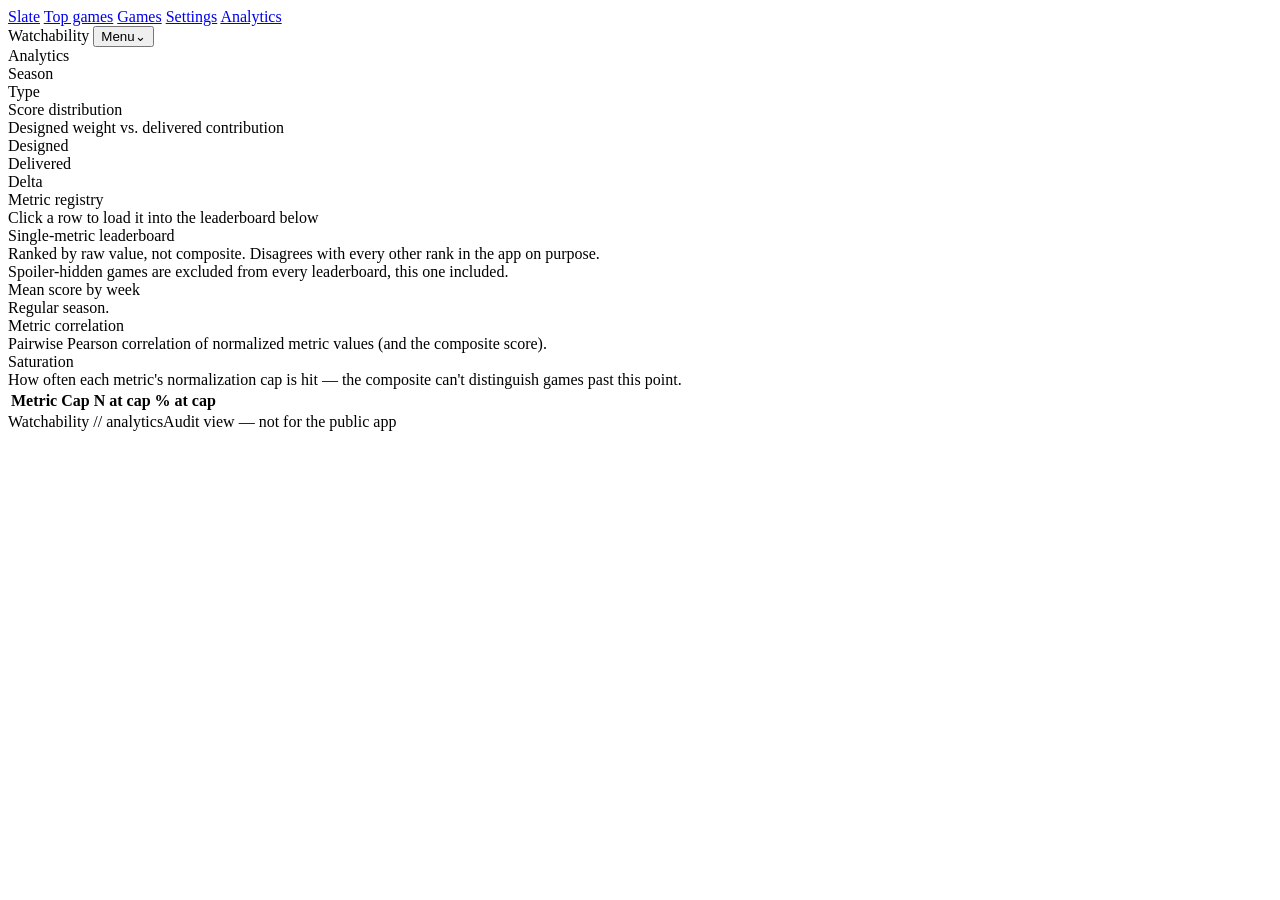
==== web/analytics.html @ 6ad0c37c "Analytics: add mobile layout (was missing entirely) The mobile breakpoint had zero .an-* rules, so e" ====
<!doctype html>
<html lang="en">
<head>
<meta charset="utf-8">
<meta name="viewport" content="width=device-width, initial-scale=1">
<title>Analytics — Watchability</title>
<link rel="stylesheet" href="/style.css">
</head>
<body data-page="analytics">

<div class="analytics-frame">
<header class="chrome">
  <nav>
    <a href="/slate.html">Slate</a>
    <a href="/top.html">Top games</a>
    <a href="/index.html">Games</a>
    <a href="/settings.html">Settings</a>
    <a href="/analytics.html" aria-current="page">Analytics</a>
  </nav>
</header>
<div class="mnav-bar" id="mnav-bar">
  <span class="mnav-word">Watchability</span>
  <button type="button" class="mnav-trig" id="mnav-trig" aria-expanded="false" aria-controls="mnav-drawer">
    <span class="t">Menu</span><span class="c" id="mnav-chev">⌄</span>
  </button>
  <div class="mnav-drawer" id="mnav-drawer" hidden></div>
</div>

<main>
  <div class="t-title-row">
    <div>
      <div class="t-title">Analytics</div>
      <div class="t-result-line" id="an-result-line"></div>
    </div>
    <div class="t-filters">
      <div>
        <div class="t-filter-label">Season</div>
        <div id="an-season-select"></div>
      </div>
      <div>
        <div class="t-filter-label">Type</div>
        <div class="t-filter-options" id="an-type-options"></div>
      </div>
    </div>
  </div>

  <div class="an-cards">
    <div class="g-card an-card-pad">
      <div class="g-card-title">Score distribution</div>
      <div class="g-card-sub" id="an-dist-sub"></div>
      <div class="an-dist-body">
        <div class="an-stat-tiles" id="an-stat-tiles"></div>
        <div class="an-hist" id="an-hist"></div>
      </div>
    </div>

    <div class="g-card an-card-pad">
      <div class="g-card-title">Designed weight vs. delivered contribution</div>
      <div class="g-card-sub" id="an-wvd-sub"></div>
      <div class="an-wvd-head"><div></div><div>Designed</div><div>Delivered</div><div class="r">Delta</div></div>
      <div class="an-wvd-rows" id="an-wvd-rows"></div>
      <div class="an-callout" id="an-callout"></div>
    </div>

    <div class="g-card an-card-pad">
      <div class="an-card-head">
        <div class="g-card-title">Metric registry</div>
        <div class="an-card-hint">Click a row to load it into the leaderboard below</div>
      </div>
      <table class="an-table">
        <thead><tr id="an-registry-head"></tr></thead>
        <tbody id="an-registry-body"></tbody>
      </table>
    </div>

    <div class="g-card an-card-pad" id="an-leaderboard-card">
      <div class="g-card-title" id="an-lb-title">Single-metric leaderboard</div>
      <div class="an-lb-sub">Ranked by raw value, not composite. Disagrees with every other rank in the app on purpose.</div>
      <div class="an-cap-banner" id="an-cap-banner" style="display:none"></div>
      <div class="an-lb-rows" id="an-lb-rows"></div>
      <div class="an-lb-footer">Spoiler-hidden games are excluded from every leaderboard, this one included.</div>
    </div>

    <div class="g-card an-card-pad">
      <div class="an-card-head">
        <div class="g-card-title">Mean score by week</div>
        <div id="an-week-season-select"></div>
      </div>
      <div class="g-card-sub">Regular season.</div>
      <div class="an-week-bars" id="an-week-bars"></div>
      <div class="an-week-legend" id="an-week-legend"></div>
    </div>

    <div class="g-card an-card-pad">
      <div class="g-card-title">Metric correlation</div>
      <div class="g-card-sub" id="an-corr-sub">Pairwise Pearson correlation of normalized metric values (and the composite score).</div>
      <div class="an-corr-scroll"><div class="an-corr-grid" id="an-corr-grid"></div></div>
    </div>

    <div class="g-card an-card-pad">
      <div class="g-card-title">Saturation</div>
      <div class="g-card-sub">How often each metric's normalization cap is hit — the composite can't distinguish games past this point.</div>
      <table class="an-table">
        <thead><tr>
          <th>Metric</th><th class="num">Cap</th><th class="num">N at cap</th><th class="num">% at cap</th>
        </tr></thead>
        <tbody id="an-saturation-body"></tbody>
      </table>
    </div>
  </div>

  <div class="t-footer">
    <span>Watchability // analytics</span><span>Audit view — not for the public app</span>
  </div>
</main>
</div>

<script src="/app.js"></script>
<script>
const REGISTRY_COLS = [
  { key: "label", label: "Metric" }, { key: "weight", label: "Weight", num: true }, { key: "cap", label: "Cap", num: true },
  { key: "n", label: "N", num: true }, { key: "avg_raw", label: "Avg raw", num: true }, { key: "avg_norm", label: "Avg norm", num: true },
  { key: "n_at_cap", label: "N@cap", num: true }, { key: "pct_at_cap", label: "%@cap", num: true },
];

let ANALYTICS = null;
let META = null;
let METRIC_ORDER = [];
// weekSeasons: null means "all available seasons" (the default, and it tracks
// newly-added seasons automatically); once the user deselects anything it
// becomes an explicit array and stays exactly that set from then on.
const STATE = { season: "all", seasonType: "all", by: null, sortKey: "weight", sortDir: "desc", weekSeasons: null };

function stateFromParams(p) {
  STATE.season = p.season || "all";
  STATE.seasonType = p.season_type || "all";
  STATE.by = p.by || null;
  STATE.sortKey = p.sort || "weight";
  STATE.sortDir = p.dir === "asc" ? "asc" : "desc";
  STATE.weekSeasons = p.weeks ? p.weeks.split(",") : null;
}
function syncUrl() {
  setParams({
    season: STATE.season, season_type: STATE.seasonType, by: STATE.by,
    sort: STATE.sortKey === "weight" ? undefined : STATE.sortKey,
    dir: STATE.sortDir === "desc" ? undefined : STATE.sortDir,
    weeks: STATE.weekSeasons ? STATE.weekSeasons.join(",") : undefined,
  });
}

// Fixed hue per metric, stepped 45° in REGISTRY order (never resort order) --
// the same metric must read as the same color in the weight-vs-delivered
// bars and the correlation/leaderboard focus, independent of how the
// registry table is currently sorted.
function metricColor(name) {
  const idx = METRIC_ORDER.indexOf(name);
  return `oklch(72% 0.10 ${(idx * 45) % 360})`;
}

// Fixed step per season (by chronological order, never by current selection --
// deselecting a season in the multiselect must not repaint the survivors).
// A grayscale-style ramp rather than a hue-carrying categorical palette --
// same near-zero-chroma character and cool-to-warm lightness drift as this
// page's own --g-ink-dimmest -> --g-ink-bright ramp, just re-stepped (the 9
// actual ink tokens aren't evenly spaced enough for this: the bottom two
// sit under 3:1 contrast on this page's --g-card surface, #0b0f0e, and the
// top two are nearly identical in lightness). These 5 steps all clear 3:1
// contrast individually, but adjacent-pair separation only reaches ~9.5
// ΔE (OKLab) -- short of the usual 15-point normal-vision floor a color-only
// encoding would need. That's an accepted tradeoff here, not an oversight:
// color is never the only way to read a bar -- position is fixed
// (chronological, left-to-right within every week group), a direct-labeled
// legend sits below the chart, and every bar has a hover tooltip with the
// exact season/week/value.
const WEEK_SEASON_COLORS = [
  "#5e6d67", "#7c887f", "#9ca498", "#bfc1b2", "#e3decf",
];

function sortRegistryRows(rows) {
  const dir = STATE.sortDir === "asc" ? 1 : -1;
  return rows.slice().sort((a, b) => {
    let av = a[STATE.sortKey], bv = b[STATE.sortKey];
    if (av === null) av = -Infinity;
    if (bv === null) bv = -Infinity;
    if (typeof av === "string") return av.localeCompare(bv) * dir;
    return (av - bv) * dir;
  });
}
function capLabel(cap) {
  if (cap === null) return "—";
  return Number.isInteger(cap) ? String(cap) : cap.toFixed(2);
}

// ---- filters ------------------------------------------------------------

// Single-select dropdown, not a chip row -- a growing season list doesn't
// scale as chips the way Type's fixed three options do. Reuses the
// .gm-select grammar built for the Games page (also reused on Top games'
// season filter) rather than inventing a parallel one: body[data-page="analytics"]
// already defines the same --g-* token values that grammar reads, so the
// bare .gm-select* classes render correctly here with no page-scoped CSS
// of their own.
let seasonOpen = false;

function buildSeasonOptions() {
  return [{ label: "All seasons", value: "all" }].concat(
    META.seasons.slice().sort((a, b) => b - a).map((s) => ({ label: String(s), value: String(s) })),
  );
}

function onSeasonPick(value) {
  seasonOpen = false;
  if (STATE.season === value) { renderSeasonSelect(); return; }
  STATE.season = value;
  syncUrl();
  renderSeasonSelect();
  refreshAll();
}

function renderSeasonSelect() {
  const mount = document.getElementById("an-season-select");
  mount.innerHTML = "";
  const opts = buildSeasonOptions();
  const current = opts.find((o) => o.value === STATE.season) || opts[0];
  const trigger = el("div", {
    class: `gm-select-trigger${STATE.season !== "all" ? " set" : ""}${seasonOpen ? " open" : ""}`,
  }, [
    el("span", { text: current.label }),
    el("span", { class: "chev", text: "⌄" }),
  ]);
  trigger.addEventListener("click", (ev) => {
    ev.stopPropagation();
    seasonOpen = !seasonOpen;
    renderSeasonSelect();
  });
  const children = [trigger];
  if (seasonOpen) {
    const menu = el("div", { class: "gm-select-menu" });
    opts.forEach((o) => {
      const optEl = el("div", { class: `gm-select-option${o.value === STATE.season ? " selected" : ""}`, text: o.label });
      optEl.addEventListener("click", (ev) => { ev.stopPropagation(); onSeasonPick(o.value); });
      menu.appendChild(optEl);
    });
    children.push(menu);
  }
  mount.appendChild(el("div", { class: "gm-select" }, children));
}

function renderFilters() {
  renderSeasonSelect();

  const typeWrap = document.getElementById("an-type-options");
  typeWrap.innerHTML = "";
  [["all", "All"], ["2", "Reg"], ["3", "Post"]].forEach(([v, label]) => {
    const btn = el("button", { class: `t-chip${STATE.seasonType === v ? " active" : ""}`, text: label });
    btn.addEventListener("click", () => {
      if (STATE.seasonType === v) return;
      STATE.seasonType = v;
      syncUrl();
      renderFilters();
      refreshAll();
    });
    typeWrap.appendChild(btn);
  });
}

// ---- score distribution -------------------------------------------------

function renderResultLine(data) {
  const seasonLabel = STATE.season === "all" ? "all seasons" : STATE.season;
  const typeLabel = STATE.seasonType === "all" ? "regular + postseason" : (STATE.seasonType === "2" ? "regular season" : "postseason");
  document.getElementById("an-result-line").textContent = `${data.n} scored games · ${seasonLabel} · ${typeLabel}`;
}

function renderDistribution(data) {
  const dist = data.distribution;
  document.getElementById("an-dist-sub").textContent =
    `n=${data.n} · p10 ${fmtScore(dist.p10)} · median ${fmtScore(dist.median)} · p90 ${fmtScore(dist.p90)}`;

  const tiles = document.getElementById("an-stat-tiles");
  tiles.innerHTML = "";
  [["Games scored", String(data.n)], ["Median", fmtScore(dist.median)], ["Mean", fmtScore(dist.mean)], ["Max", fmtScore(dist.max)]]
    .forEach(([label, value]) => {
      tiles.appendChild(el("div", {}, [
        el("div", { class: "an-stat-label", text: label }),
        el("div", { class: "an-stat-value tabular-nums", text: value }),
      ]));
    });

  const hist = document.getElementById("an-hist");
  hist.innerHTML = "";
  const bins = dist.histogram.bins, binWidth = dist.histogram.bin_width;
  const maxCount = Math.max(1, ...bins);
  const loIdx = dist.p10 !== null ? Math.max(0, Math.min(bins.length - 1, Math.floor(dist.p10 / binWidth))) : -1;
  const hiIdx = dist.p90 !== null ? Math.max(0, Math.min(bins.length - 1, Math.floor(dist.p90 / binWidth))) : -1;
  bins.forEach((c, i) => {
    const h = Math.max(2, (c / maxCount) * 100);
    const inBand = i >= loIdx && i <= hiIdx;
    hist.appendChild(el("i", { style: `height:${h}%; background:${inBand ? "var(--g-muted-graphic)" : "var(--track)"}` }));
  });
}

// ---- weight vs delivered -------------------------------------------------

function renderWeightVsDelivered(data) {
  document.getElementById("an-wvd-sub").textContent = `Share of the mean composite score, n=${data.n}.`;
  const rows = document.getElementById("an-wvd-rows");
  rows.innerHTML = "";
  data.weight_vs_delivery.forEach((m) => {
    const deltaPct = m.delta * 100;
    rows.appendChild(el("div", { class: "an-wvd-row" }, [
      el("div", { class: "an-wvd-label", text: m.label }),
      el("div", { class: "an-wvd-track" }, el("i", { style: `width:${m.designed_share * 100}%; background:var(--g-ink-dim)` })),
      el("div", { class: "an-wvd-track" }, el("i", { style: `width:${m.delivered_share * 100}%; background:${metricColor(m.name)}` })),
      el("div", {
        class: "an-wvd-delta tabular-nums",
        style: `color:${m.delta >= 0 ? "var(--g-delta-pos)" : "var(--g-delta-neg)"}`,
        text: `${m.delta >= 0 ? "+" : ""}${deltaPct.toFixed(1)}`,
      }),
    ]));
  });
  document.getElementById("an-callout").textContent = data.callout || "";
}

// ---- metric registry ------------------------------------------------------

function renderRegistry() {
  const thead = document.getElementById("an-registry-head");
  thead.innerHTML = "";
  REGISTRY_COLS.forEach((c) => {
    const active = STATE.sortKey === c.key;
    const arrow = active ? (STATE.sortDir === "asc" ? " ▲" : " ▼") : "";
    const th = el("th", { class: `sortable${active ? " active" : ""}${c.num ? " num" : ""}`, text: c.label + arrow });
    th.addEventListener("click", () => {
      STATE.sortDir = STATE.sortKey === c.key ? (STATE.sortDir === "asc" ? "desc" : "asc") : "desc";
      STATE.sortKey = c.key;
      syncUrl();
      renderRegistry();
    });
    thead.appendChild(th);
  });

  const tbody = document.getElementById("an-registry-body");
  tbody.innerHTML = "";
  sortRegistryRows(ANALYTICS.weight_vs_delivery).forEach((m) => {
    const tr = el("tr", { "data-selectable": "" });
    if (m.name === STATE.by) tr.classList.add("selected");
    tr.appendChild(el("td", { text: m.label }));
    tr.appendChild(el("td", { class: "num tabular-nums", text: String(m.weight) }));
    tr.appendChild(el("td", { class: "num tabular-nums", text: capLabel(m.cap) }));
    tr.appendChild(el("td", { class: "num tabular-nums", text: String(m.n) }));
    tr.appendChild(el("td", { class: "num tabular-nums", text: fmtRaw(m.avg_raw, 2) }));
    tr.appendChild(el("td", { class: "num tabular-nums", text: fmtRaw(m.avg_norm, 2) }));
    tr.appendChild(el("td", { class: "num tabular-nums", text: String(m.n_at_cap) }));
    const pctTd = el("td", { class: "num" });
    pctTd.appendChild(el("span", { class: `tabular-nums${m.pct_at_cap > 1 ? " an-cap-warn" : ""}`, text: `${m.pct_at_cap.toFixed(1)}%` }));
    tr.appendChild(pctTd);
    tr.addEventListener("click", () => {
      if (STATE.by === m.name) return;
      STATE.by = m.name;
      syncUrl();
      renderRegistry();
      renderCorrelation(ANALYTICS);
      refreshLeaderboard();
    });
    tbody.appendChild(tr);
  });
}

// ---- single-metric leaderboard --------------------------------------------

function renderLeaderboard(data) {
  const registryRow = ANALYTICS.weight_vs_delivery.find((r) => r.name === STATE.by);
  document.getElementById("an-lb-title").textContent = `Single-metric leaderboard — ${registryRow ? registryRow.label : STATE.by}`;

  const banner = document.getElementById("an-cap-banner");
  banner.innerHTML = "";
  if (data.cap_warning) {
    banner.style.display = "flex";
    banner.appendChild(el("span", { class: "glyph", text: "▲" }));
    banner.appendChild(document.createTextNode(data.cap_warning));
  } else {
    banner.style.display = "none";
  }

  const cap = registryRow ? registryRow.cap : null;
  const rows = document.getElementById("an-lb-rows");
  rows.innerHTML = "";
  data.results.forEach((r) => {
    const decimals = (cap === null || cap === 1.0) ? 2 : (Number.isInteger(r.value) ? 0 : 1);
    const row = el("div", { class: "an-lb-row" }, [
      el("span", { class: "an-lb-rank tabular-nums", text: String(r.rank) }),
      el("span", { class: "an-lb-raw tabular-nums", text: r.value.toFixed(decimals) }),
      el("span", { class: "an-lb-matchup", text: fmtMatchup(r.game) }),
      r.at_cap ? el("span", { class: "t-chip-tag uw", text: "AT CAP" }) : el("span"),
    ]);
    row.addEventListener("click", () => { location.href = `/game.html?id=${r.game.game_id}`; });
    rows.appendChild(row);
  });
}

async function refreshLeaderboard() {
  const card = document.getElementById("an-leaderboard-card");
  card.classList.add("loading-frame");
  try {
    const data = await api("/top", {
      by: STATE.by, season: STATE.season === "all" ? undefined : STATE.season,
      season_type: STATE.seasonType, limit: 8,
    });
    renderLeaderboard(data);
  } finally {
    card.classList.remove("loading-frame");
  }
}

// ---- mean score by week ----------------------------------------------------

// Single dropdown, checkbox-style options that don't close the menu on
// click (unlike the single-select season/type filters above) -- reuses the
// same .gm-select grammar since nothing about this page's dropdown chrome
// is novel, just the multi-pick interaction.
let weekSeasonsOpen = false;

function weekColor(allSeasons, s) {
  return WEEK_SEASON_COLORS[allSeasons.indexOf(s) % WEEK_SEASON_COLORS.length];
}

function effectiveWeekSeasons(allSeasons) {
  return STATE.weekSeasons === null ? allSeasons : STATE.weekSeasons.filter((s) => allSeasons.includes(s));
}

function toggleWeekSeason(allSeasons, s) {
  const current = new Set(effectiveWeekSeasons(allSeasons));
  if (current.has(s)) {
    if (current.size === 1) return; // always keep at least one season selected
    current.delete(s);
  } else {
    current.add(s);
  }
  const next = allSeasons.filter((x) => current.has(x));
  STATE.weekSeasons = next.length === allSeasons.length ? null : next;
  syncUrl();
  renderByWeek(ANALYTICS);
}

function renderWeekSeasonSelect(allSeasons) {
  const mount = document.getElementById("an-week-season-select");
  const selected = effectiveWeekSeasons(allSeasons);
  const label = STATE.weekSeasons === null ? "All seasons"
    : selected.length === 1 ? selected[0]
    : `${selected.length} seasons`;
  mount.innerHTML = "";
  const trigger = el("div", {
    class: `gm-select-trigger${STATE.weekSeasons !== null ? " set" : ""}${weekSeasonsOpen ? " open" : ""}`,
  }, [
    el("span", { text: label }),
    el("span", { class: "chev", text: "⌄" }),
  ]);
  trigger.addEventListener("click", (ev) => {
    ev.stopPropagation();
    weekSeasonsOpen = !weekSeasonsOpen;
    renderWeekSeasonSelect(allSeasons);
  });
  const children = [trigger];
  if (weekSeasonsOpen) {
    const menu = el("div", { class: "gm-select-menu" });
    allSeasons.slice().sort((a, b) => b - a).forEach((s) => {
      const isOn = selected.includes(s);
      const optEl = el("div", { class: `gm-select-option${isOn ? " selected" : ""}` }, [
        el("span", { class: "gm-select-check", text: isOn ? "✓" : "" }),
        s,
      ]);
      optEl.addEventListener("click", (ev) => { ev.stopPropagation(); toggleWeekSeason(allSeasons, s); });
      menu.appendChild(optEl);
    });
    children.push(menu);
  }
  mount.appendChild(el("div", { class: "gm-select" }, children));
}

function renderByWeek(data) {
  const allSeasons = META.seasons.slice().map(String).sort();
  renderWeekSeasonSelect(allSeasons);

  const mount = document.getElementById("an-week-bars");
  mount.innerHTML = "";
  const seasons = effectiveWeekSeasons(allSeasons).filter((s) => data.by_week[s]);
  const allRows = seasons.flatMap((s) => data.by_week[s]);
  const maxScore = Math.max(...allRows.map((r) => r.avg_score), 0.01) * 1.15;
  const maxWeek = Math.max(...allRows.map((r) => r.week), 1);

  for (let w = 1; w <= maxWeek; w++) {
    const group = el("div", { class: "an-week-group" });
    seasons.forEach((s) => {
      const row = (data.by_week[s] || []).find((r) => r.week === w);
      const h = row ? Math.max(4, (row.avg_score / maxScore) * 100) : 0;
      const bar = el("i", { style: `height:${h}%; background:${weekColor(allSeasons, s)}` });
      if (row) {
        bar.addEventListener("pointermove", (ev) => showTooltip(
          `<div class="tt-value">${row.avg_score.toFixed(3)}</div><div class="tt-sub">${s} week ${w} · n=${row.n}</div>`,
          ev.clientX, ev.clientY,
        ));
        bar.addEventListener("pointerleave", hideTooltip);
      }
      group.appendChild(bar);
    });
    mount.appendChild(group);
  }

  const legend = document.getElementById("an-week-legend");
  legend.innerHTML = "";
  seasons.forEach((s) => {
    legend.appendChild(el("span", { class: "sw" }, [el("i", { style: `background:${weekColor(allSeasons, s)}` }), s]));
  });
}

// ---- metric correlation -----------------------------------------------------

function corrColor(v) {
  if (v === null) return "var(--g-hairline)";
  const a = Math.min(Math.abs(v), 1);
  const alpha = (0.06 + a * 0.55).toFixed(2);
  return v >= 0 ? `rgba(230,227,216,${alpha})` : `rgba(154,43,36,${alpha})`;
}
function corrLabelFor(name, registryByName) {
  if (name === "watchability_score") return "Composite";
  return (registryByName[name] && registryByName[name].label) || name;
}
function shortLabel(l) {
  return l.length > 9 ? `${l.slice(0, 8)}…` : l;
}

function renderCorrelation(data) {
  const focusRow = data.weight_vs_delivery.find((r) => r.name === STATE.by);
  document.getElementById("an-corr-sub").textContent =
    `Pairwise Pearson correlation of normalized metric values (and the composite score). ${focusRow ? focusRow.label : ""} is outlined below.`;

  const mount = document.getElementById("an-corr-grid");
  mount.innerHTML = "";
  const labels = data.correlation.labels;
  if (!labels.length) return;
  const registryByName = Object.fromEntries(data.weight_vs_delivery.map((r) => [r.name, r]));
  const displayLabels = labels.map((n) => corrLabelFor(n, registryByName));
  const focusIdx = labels.indexOf(STATE.by);

  mount.style.gridTemplateColumns = `110px repeat(${labels.length}, 1fr)`;
  mount.appendChild(el("div"));
  displayLabels.forEach((l) => mount.appendChild(el("div", { class: "an-corr-col-label", text: shortLabel(l) })));

  labels.forEach((rowName, r) => {
    mount.appendChild(el("div", {
      class: "an-corr-row-label",
      style: `color:${r === focusIdx ? "var(--g-ink-bright)" : "var(--g-ink-muted)"}`,
      text: displayLabels[r],
    }));
    data.correlation.matrix[r].forEach((v, c) => {
      const outline = (r === focusIdx || c === focusIdx) ? "1px solid var(--g-accent)" : "none";
      mount.appendChild(el("div", {
        class: "an-corr-cell",
        style: `background:${corrColor(v)}; outline:${outline}; outline-offset:-1px`,
        text: v === null ? "—" : v.toFixed(2).replace(/^(-?)0\./, "$1."),
      }));
    });
  });
}

// ---- saturation --------------------------------------------------------------

function renderSaturation(data) {
  const tbody = document.getElementById("an-saturation-body");
  tbody.innerHTML = "";
  data.weight_vs_delivery.forEach((m) => {
    const tr = el("tr", {}, [
      el("td", { text: m.label }),
      el("td", { class: "num tabular-nums", text: capLabel(m.cap) }),
      el("td", { class: "num tabular-nums", text: String(m.n_at_cap) }),
    ]);
    const pctTd = el("td", { class: "num" });
    pctTd.appendChild(el("span", { class: `tabular-nums${m.pct_at_cap > 1 ? " an-cap-warn" : ""}`, text: `${m.pct_at_cap.toFixed(1)}%` }));
    tr.appendChild(pctTd);
    tbody.appendChild(tr);
  });
}

// ---- top-level refresh ----------------------------------------------------

async function refreshAll() {
  const main = document.querySelector(".analytics-frame main");
  main.classList.add("loading-frame");
  try {
    const data = await api("/analytics", {
      season: STATE.season === "all" ? undefined : STATE.season, season_type: STATE.seasonType,
    });
    ANALYTICS = data;
    METRIC_ORDER = data.weight_vs_delivery.map((r) => r.name);
    if (!STATE.by || !METRIC_ORDER.includes(STATE.by)) {
      STATE.by = sortRegistryRows(data.weight_vs_delivery)[0].name;
      syncUrl();
    }
    renderResultLine(data);
    renderDistribution(data);
    renderWeightVsDelivered(data);
    renderRegistry();
    renderByWeek(data);
    renderCorrelation(data);
    renderSaturation(data);
  } finally {
    main.classList.remove("loading-frame");
  }
  await refreshLeaderboard();
}

// ---- init ------------------------------------------------------------------

(async function init() {
  document.addEventListener("click", () => {
    if (seasonOpen) { seasonOpen = false; renderSeasonSelect(); }
    if (weekSeasonsOpen) { weekSeasonsOpen = false; renderWeekSeasonSelect(META.seasons.slice().map(String).sort()); }
  });
  document.addEventListener("keydown", (ev) => {
    if (ev.key !== "Escape") return;
    if (seasonOpen) { seasonOpen = false; renderSeasonSelect(); }
    if (weekSeasonsOpen) { weekSeasonsOpen = false; renderWeekSeasonSelect(META.seasons.slice().map(String).sort()); }
  });

  META = await api("/meta");
  stateFromParams(getParams());
  renderFilters();
  await refreshAll();
})();
</script>
</body>
</html>
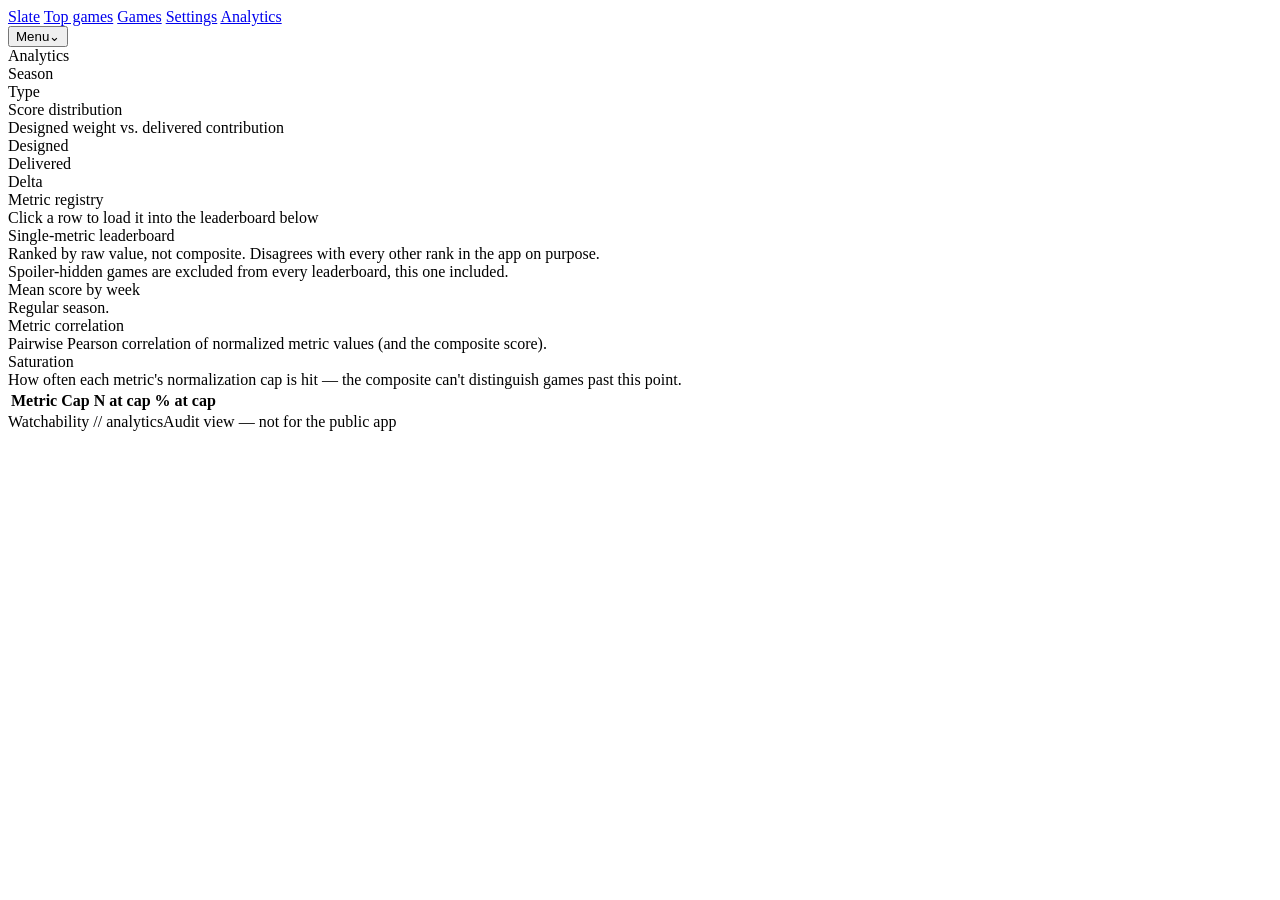
==== commit c027c638: "Remove the "Watchability" wordmark from the top-left nav on every page Desktop's header.chrome::befo" ====
--- a/web/analytics.html
+++ b/web/analytics.html
@@ -19,7 +19,6 @@
   </nav>
 </header>
 <div class="mnav-bar" id="mnav-bar">
-  <span class="mnav-word">Watchability</span>
   <button type="button" class="mnav-trig" id="mnav-trig" aria-expanded="false" aria-controls="mnav-drawer">
     <span class="t">Menu</span><span class="c" id="mnav-chev">⌄</span>
   </button>
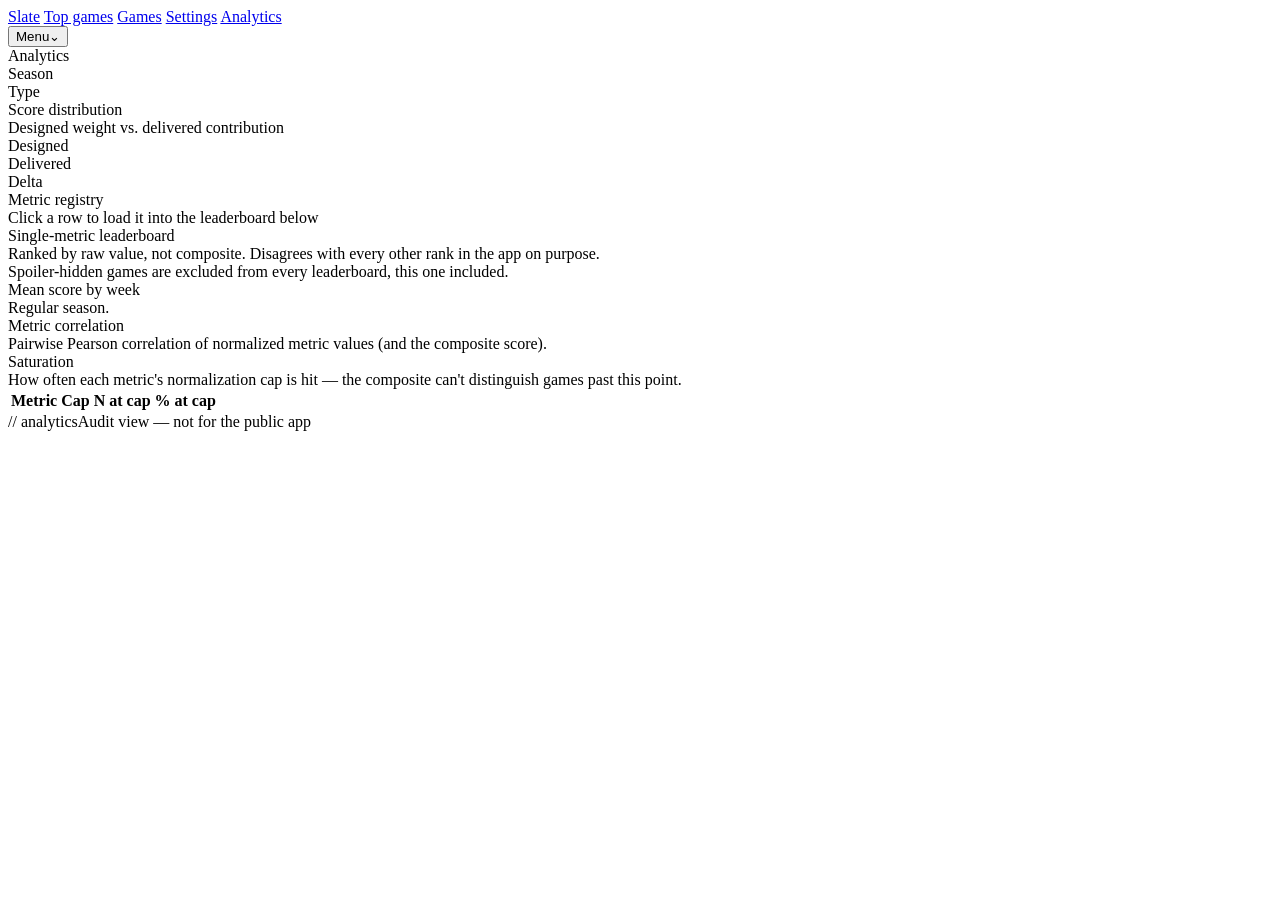
==== commit 04bd79f1: "Drop "Watchability" from login/signup brand and page footers Login/signup now show just the football" ====
--- a/web/analytics.html
+++ b/web/analytics.html
@@ -109,7 +109,7 @@
   </div>
 
   <div class="t-footer">
-    <span>Watchability // analytics</span><span>Audit view — not for the public app</span>
+    <span>// analytics</span><span>Audit view — not for the public app</span>
   </div>
 </main>
 </div>
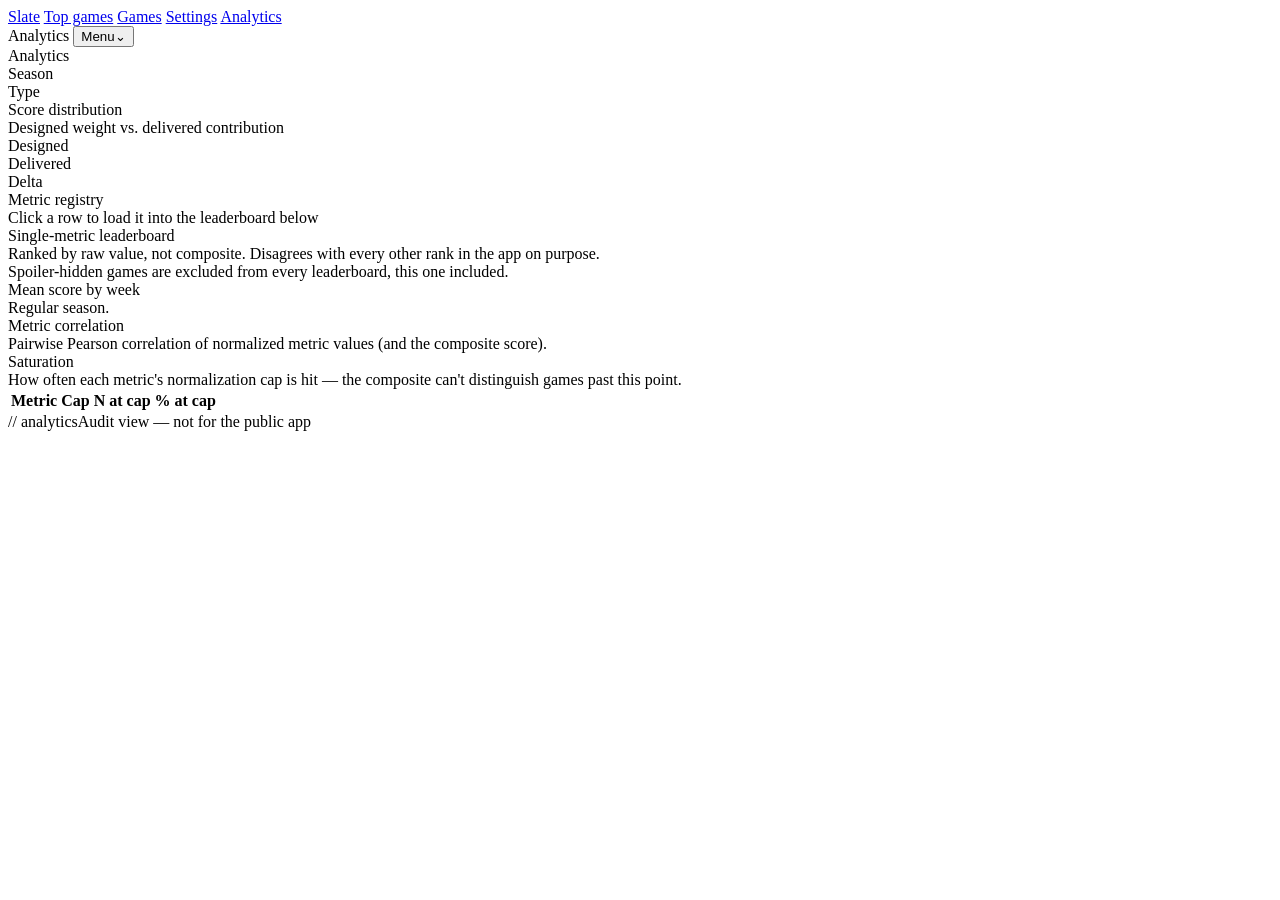
==== commit e60de437: "Mobile: move the page title into the corner nav bar, drop it from the page body The top-left nav slo" ====
--- a/web/analytics.html
+++ b/web/analytics.html
@@ -19,6 +19,7 @@
   </nav>
 </header>
 <div class="mnav-bar" id="mnav-bar">
+  <span class="mnav-page-title">Analytics</span>
   <button type="button" class="mnav-trig" id="mnav-trig" aria-expanded="false" aria-controls="mnav-drawer">
     <span class="t">Menu</span><span class="c" id="mnav-chev">⌄</span>
   </button>
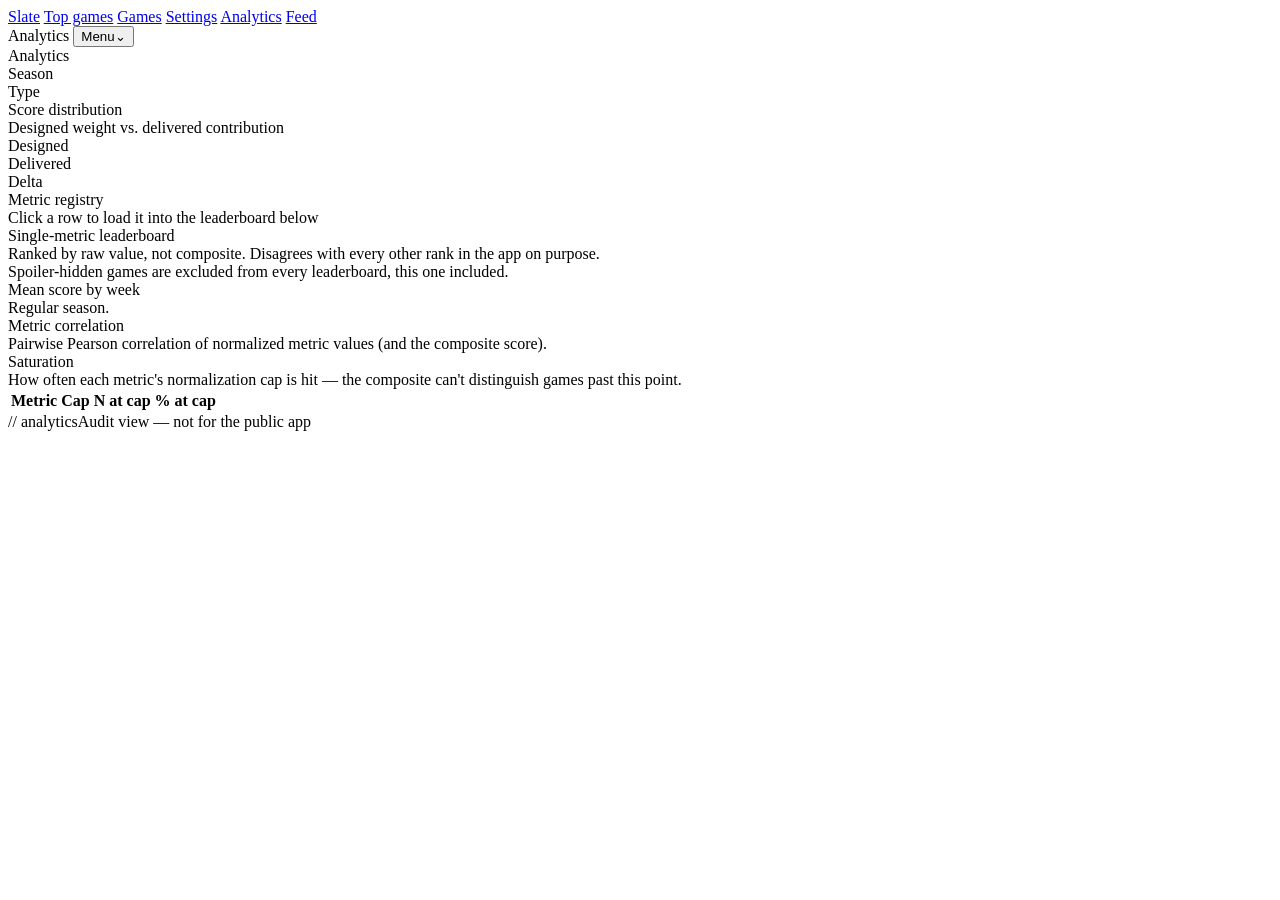
==== commit 94d29cdf: "Log every ESPN/Fox request to fetch_log, add admin Feed page for gameday observability Adds src/fetc" ====
--- a/web/analytics.html
+++ b/web/analytics.html
@@ -16,6 +16,7 @@
     <a href="/index.html">Games</a>
     <a href="/settings.html">Settings</a>
     <a href="/analytics.html" aria-current="page">Analytics</a>
+    <a href="/feed.html" data-admin-only>Feed</a>
   </nav>
 </header>
 <div class="mnav-bar" id="mnav-bar">
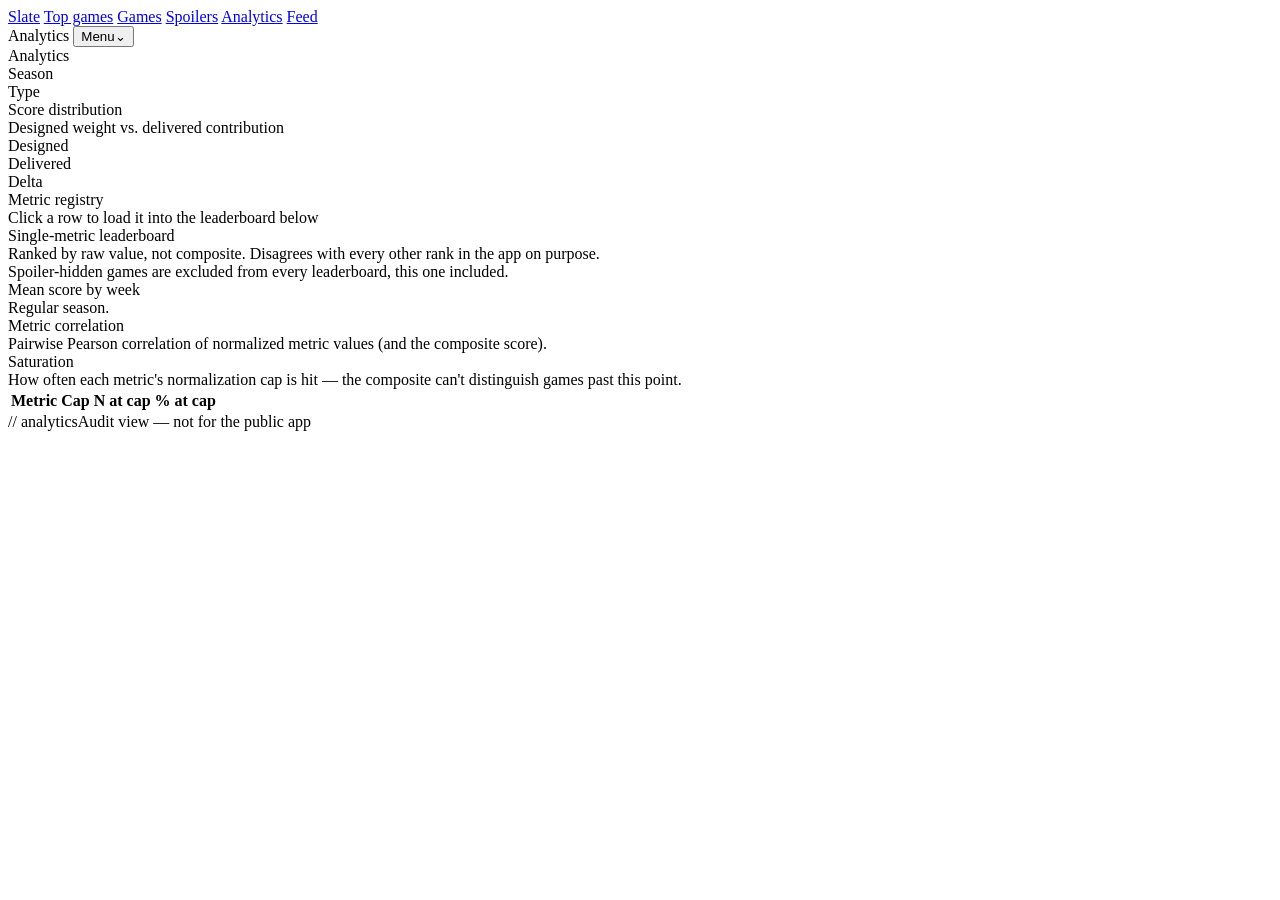
==== commit 33e34d6f: "Rename the 'Settings' nav item to 'Spoilers' The page is entirely about spoiler policy (its own head" ====
--- a/web/analytics.html
+++ b/web/analytics.html
@@ -14,7 +14,7 @@
     <a href="/slate.html">Slate</a>
     <a href="/top.html">Top games</a>
     <a href="/index.html">Games</a>
-    <a href="/settings.html">Settings</a>
+    <a href="/settings.html">Spoilers</a>
     <a href="/analytics.html" aria-current="page">Analytics</a>
     <a href="/feed.html" data-admin-only>Feed</a>
   </nav>
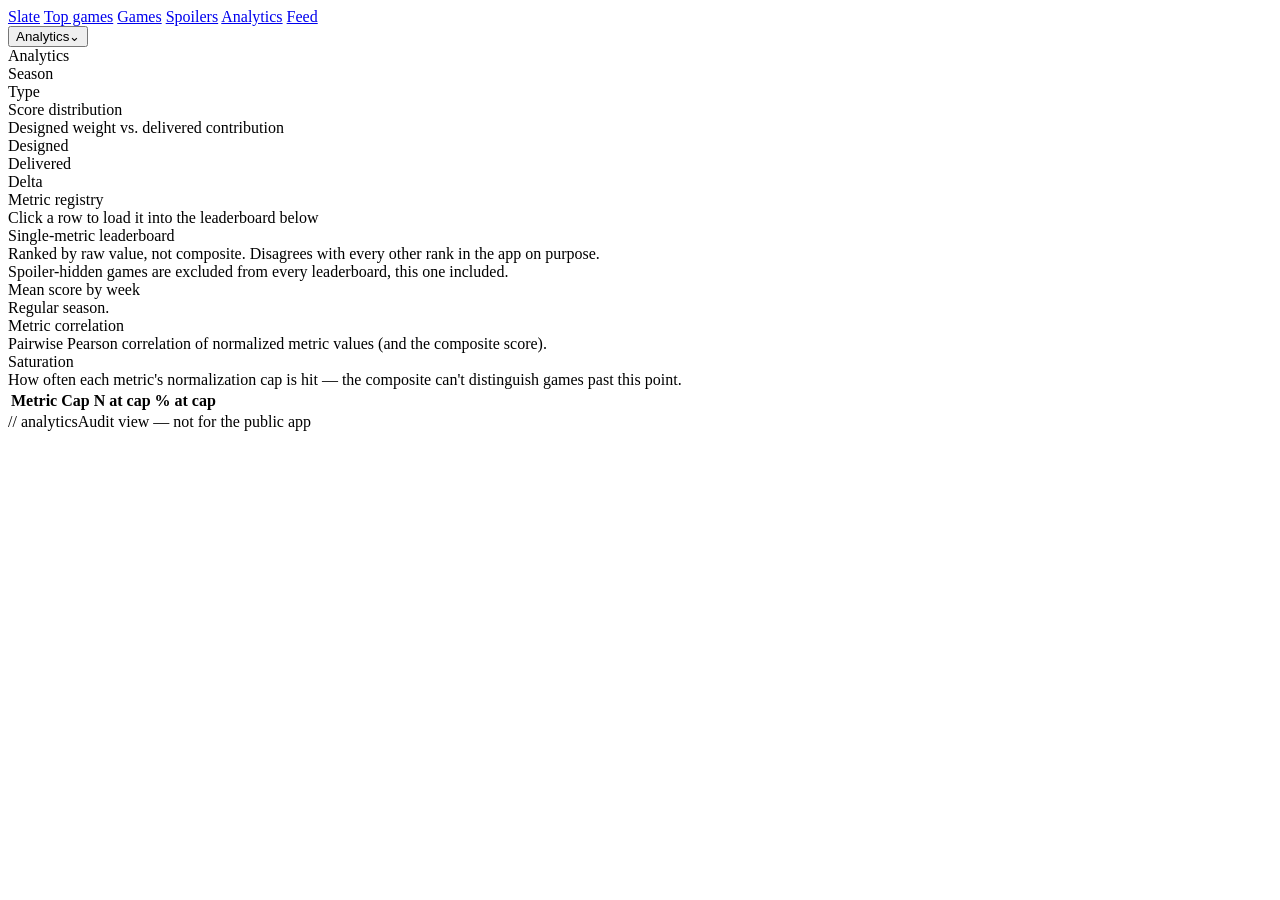
==== commit 7cbaab3b: "Mobile nav: make the page name itself the menu trigger Merges the separate "Menu" label button into " ====
--- a/web/analytics.html
+++ b/web/analytics.html
@@ -20,9 +20,8 @@
   </nav>
 </header>
 <div class="mnav-bar" id="mnav-bar">
-  <span class="mnav-page-title">Analytics</span>
   <button type="button" class="mnav-trig" id="mnav-trig" aria-expanded="false" aria-controls="mnav-drawer">
-    <span class="t">Menu</span><span class="c" id="mnav-chev">⌄</span>
+    <span class="mnav-page-title">Analytics</span><span class="c" id="mnav-chev">⌄</span>
   </button>
   <div class="mnav-drawer" id="mnav-drawer" hidden></div>
 </div>
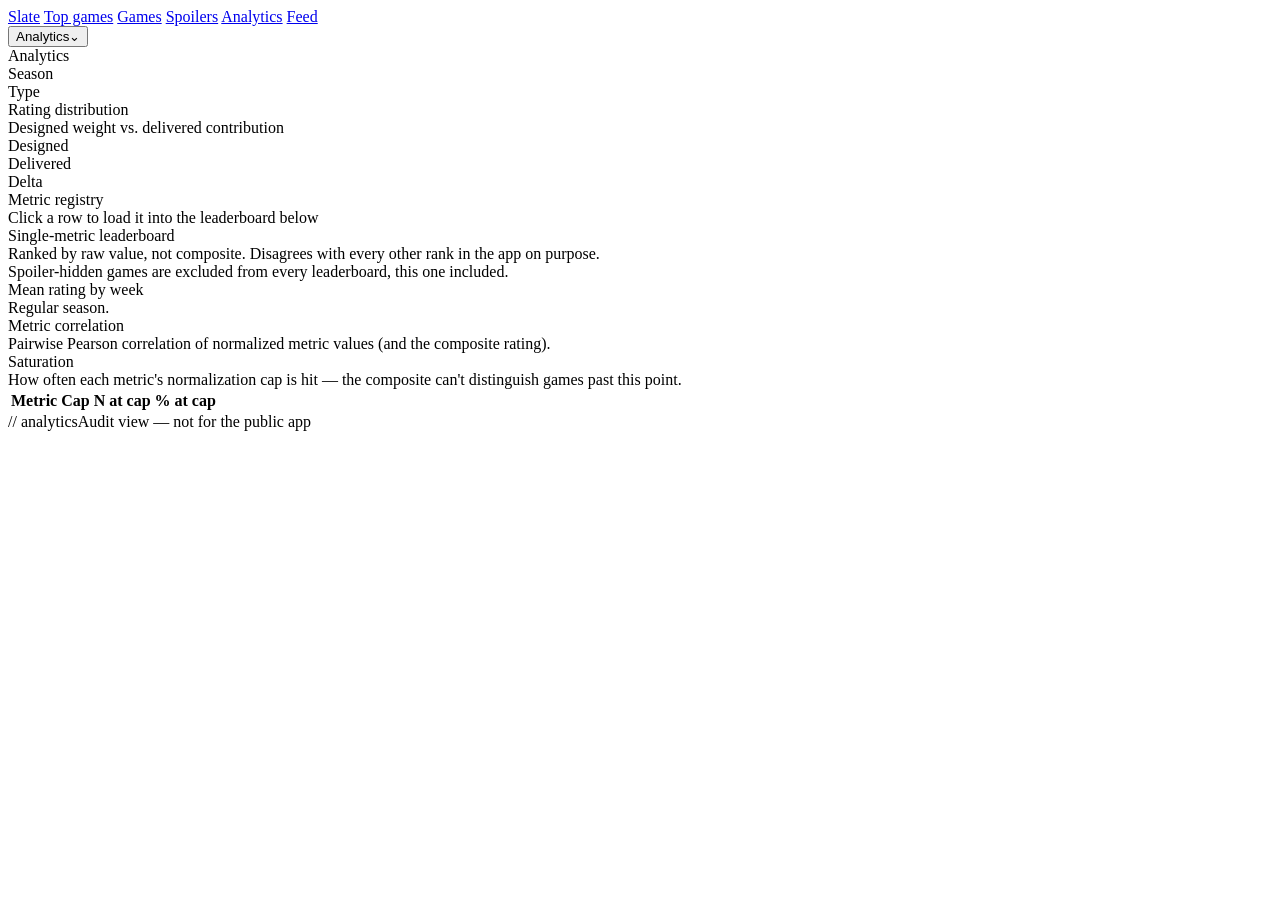
==== commit 46f25a0b: "Rename watchability "score" to "rating" across the site's UI text Real football scores (final score," ====
--- a/web/analytics.html
+++ b/web/analytics.html
@@ -46,7 +46,7 @@
 
   <div class="an-cards">
     <div class="g-card an-card-pad">
-      <div class="g-card-title">Score distribution</div>
+      <div class="g-card-title">Rating distribution</div>
       <div class="g-card-sub" id="an-dist-sub"></div>
       <div class="an-dist-body">
         <div class="an-stat-tiles" id="an-stat-tiles"></div>
@@ -83,7 +83,7 @@
 
     <div class="g-card an-card-pad">
       <div class="an-card-head">
-        <div class="g-card-title">Mean score by week</div>
+        <div class="g-card-title">Mean rating by week</div>
         <div id="an-week-season-select"></div>
       </div>
       <div class="g-card-sub">Regular season.</div>
@@ -93,7 +93,7 @@
 
     <div class="g-card an-card-pad">
       <div class="g-card-title">Metric correlation</div>
-      <div class="g-card-sub" id="an-corr-sub">Pairwise Pearson correlation of normalized metric values (and the composite score).</div>
+      <div class="g-card-sub" id="an-corr-sub">Pairwise Pearson correlation of normalized metric values (and the composite rating).</div>
       <div class="an-corr-scroll"><div class="an-corr-grid" id="an-corr-grid"></div></div>
     </div>
 
@@ -269,7 +269,7 @@
 function renderResultLine(data) {
   const seasonLabel = STATE.season === "all" ? "all seasons" : STATE.season;
   const typeLabel = STATE.seasonType === "all" ? "regular + postseason" : (STATE.seasonType === "2" ? "regular season" : "postseason");
-  document.getElementById("an-result-line").textContent = `${data.n} scored games · ${seasonLabel} · ${typeLabel}`;
+  document.getElementById("an-result-line").textContent = `${data.n} rated games · ${seasonLabel} · ${typeLabel}`;
 }
 
 function renderDistribution(data) {
@@ -279,7 +279,7 @@
 
   const tiles = document.getElementById("an-stat-tiles");
   tiles.innerHTML = "";
-  [["Games scored", String(data.n)], ["Median", fmtScore(dist.median)], ["Mean", fmtScore(dist.mean)], ["Max", fmtScore(dist.max)]]
+  [["Games rated", String(data.n)], ["Median", fmtScore(dist.median)], ["Mean", fmtScore(dist.mean)], ["Max", fmtScore(dist.max)]]
     .forEach(([label, value]) => {
       tiles.appendChild(el("div", {}, [
         el("div", { class: "an-stat-label", text: label }),
@@ -303,7 +303,7 @@
 // ---- weight vs delivered -------------------------------------------------
 
 function renderWeightVsDelivered(data) {
-  document.getElementById("an-wvd-sub").textContent = `Share of the mean composite score, n=${data.n}.`;
+  document.getElementById("an-wvd-sub").textContent = `Share of the mean composite rating, n=${data.n}.`;
   const rows = document.getElementById("an-wvd-rows");
   rows.innerHTML = "";
   data.weight_vs_delivery.forEach((m) => {
@@ -533,7 +533,7 @@
 function renderCorrelation(data) {
   const focusRow = data.weight_vs_delivery.find((r) => r.name === STATE.by);
   document.getElementById("an-corr-sub").textContent =
-    `Pairwise Pearson correlation of normalized metric values (and the composite score). ${focusRow ? focusRow.label : ""} is outlined below.`;
+    `Pairwise Pearson correlation of normalized metric values (and the composite rating). ${focusRow ? focusRow.label : ""} is outlined below.`;
 
   const mount = document.getElementById("an-corr-grid");
   mount.innerHTML = "";
